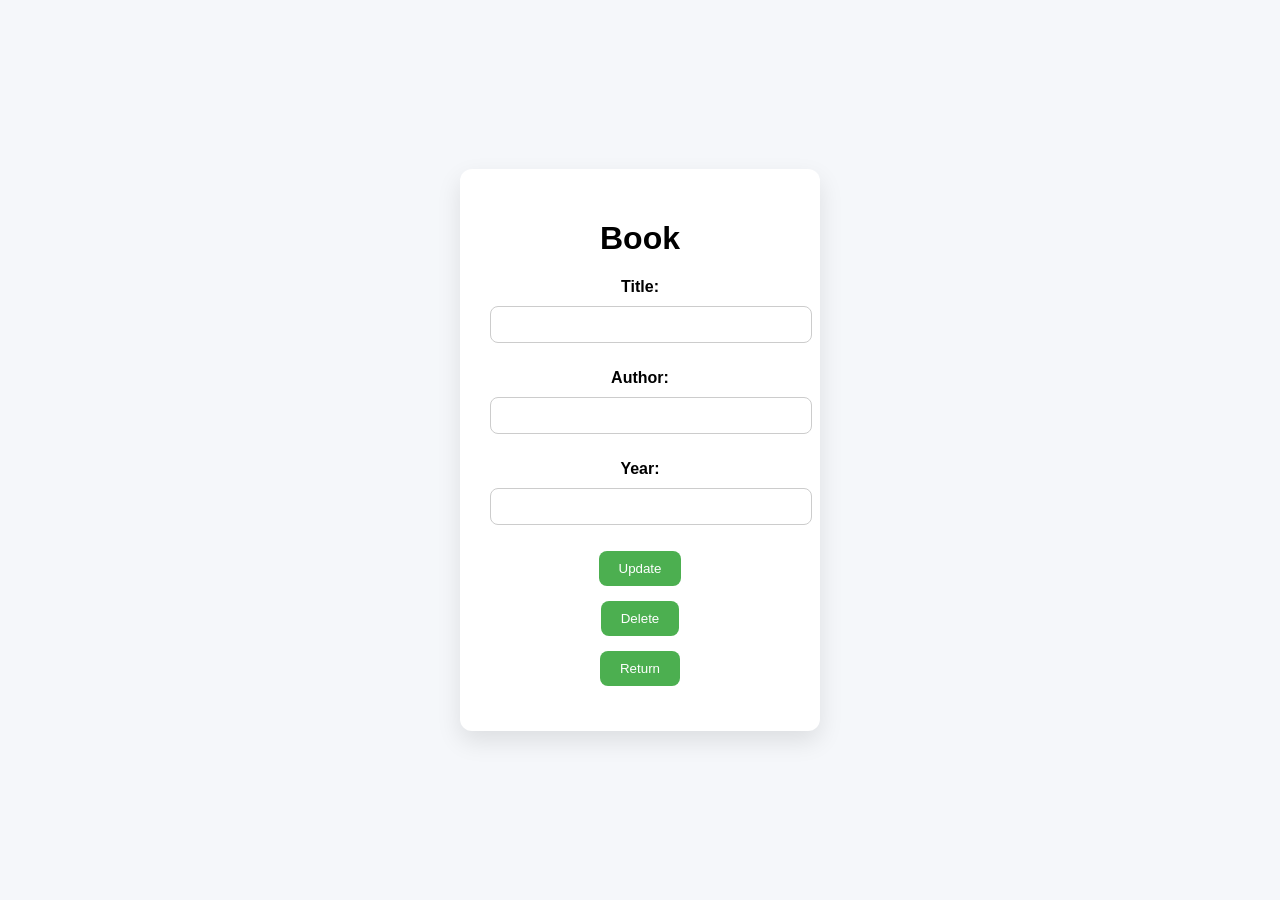
==== frontend/book.html @ 60aae34f "first commit" ====
<!DOCTYPE html>
<html>
<head>
  <title>Register</title>
  <link rel="stylesheet" href="css/styles.css">
</head>

<body onload="showBook()">
  
  

  <div class="card">
    <h1>Book</h1>
      <p><strong>Title:</strong><input type="text" id="title"></p>
      <p><strong>Author:</strong><input type="text" id="author"></p>
      <p><strong>Year:</strong><input type="number" id="published_year"></p>
      <button id="update-btn">Update</button>
      <button id="delete-btn">Delete</button>
      <button onclick="redirect_index()">Return</button>
  </div>

  <script src="js/app.js"></script>
</body>
</html>
---- frontend/css/styles.css ----
/* styles.css */

body {
  margin: 0;
  height: 100vh;
  display: flex;
  justify-content: center;
  align-items: center;
  background: #f5f7fa;
  font-family: Arial, sans-serif;
}

.card {
  background: white;
  padding: 30px;
  border-radius: 12px;
  box-shadow: 0 10px 25px rgba(0,0,0,0.1);
  width: 300px;
  text-align: center;
}

input {
  width: 100%;
  padding: 10px;
  margin: 10px 0;
  border-radius: 8px;
  border: 1px solid #ccc;
}


button {
  display: block;
  margin: 15px auto;
  padding: 10px 20px;
  border-radius: 8px;
  border: none;
  background: #4CAF50;
  color: white;
  cursor: pointer;
  transition: 0.2s;
}

button:hover {
  background: #45a049;
}

.user-item {
  padding: 10px;
  margin-bottom: 5px;
  border-bottom: 1px solid #eee;
}

#books-list {
  max-height: 300px;
  overflow-y: auto;
}

.user-item:hover {
  background: #f5f5f5;
}

#search-list {
  max-height: 300px;
  overflow-y: auto;
}
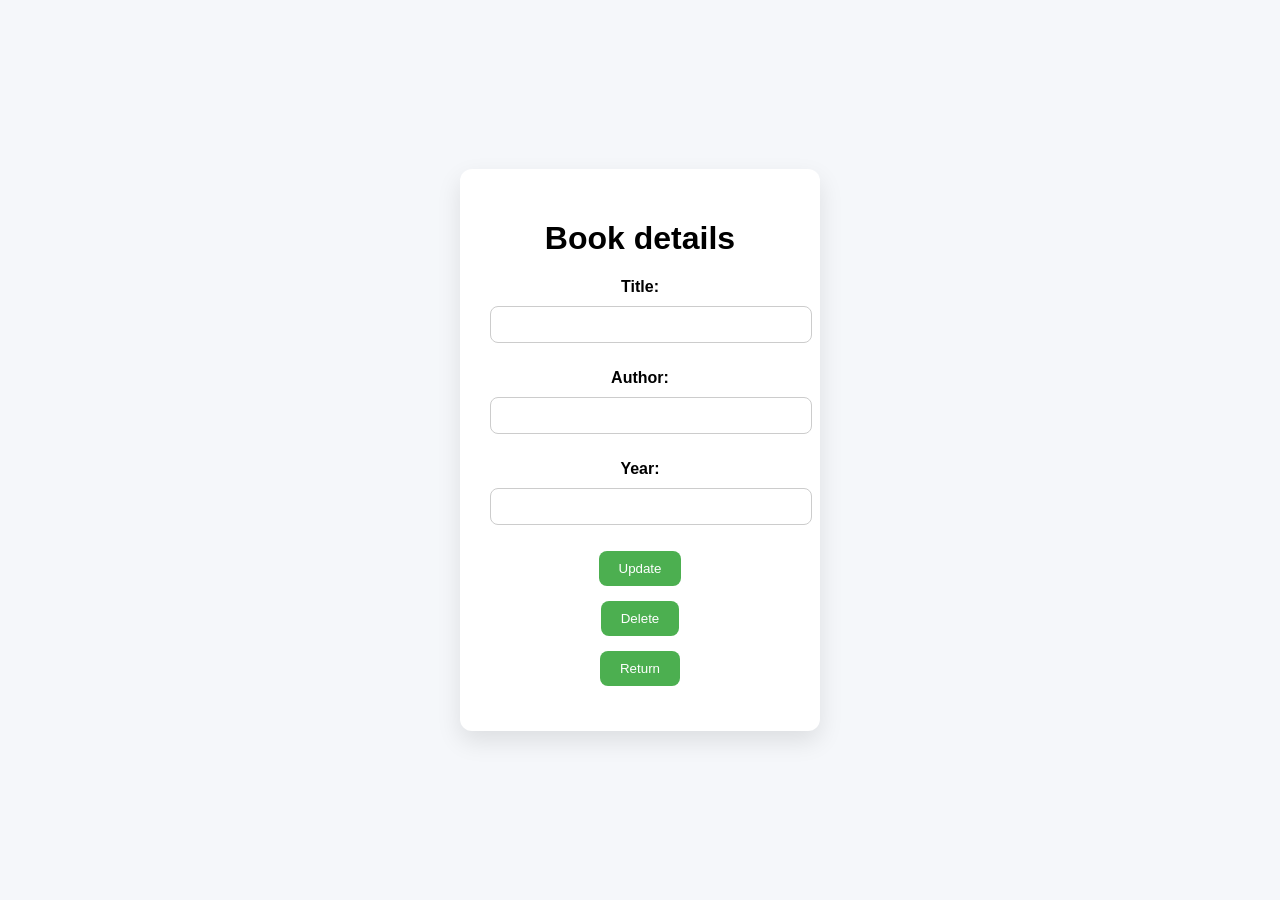
==== commit 31318b62: "fix" ====
--- a/frontend/book.html
+++ b/frontend/book.html
@@ -10,7 +10,7 @@
   
 
   <div class="card">
-    <h1>Book</h1>
+    <h1>Book details</h1>
       <p><strong>Title:</strong><input type="text" id="title"></p>
       <p><strong>Author:</strong><input type="text" id="author"></p>
       <p><strong>Year:</strong><input type="number" id="published_year"></p>
